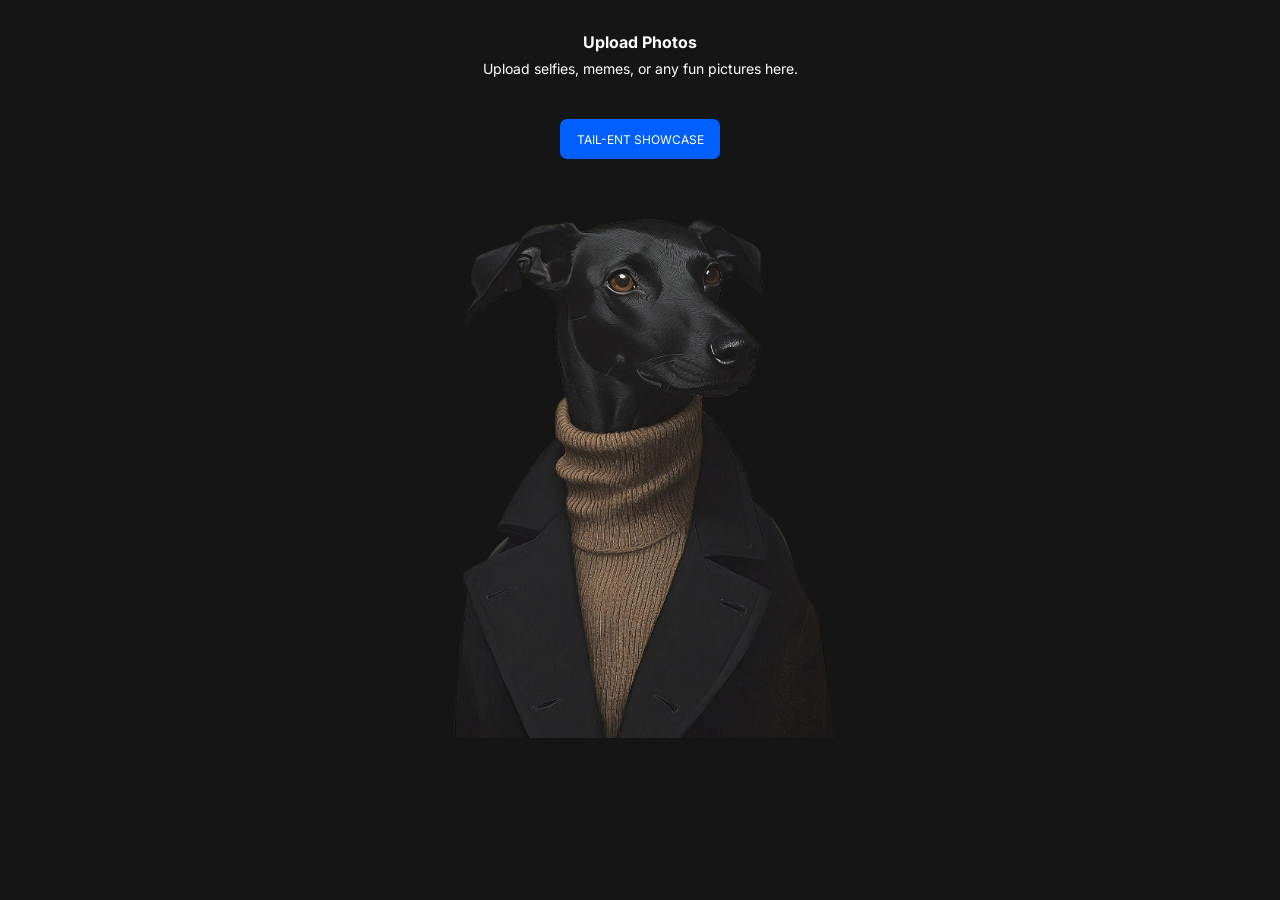
==== static/index.html @ 909b75ee "Update image uploader" ====
<!DOCTYPE html>
<html lang="en">
<head>
    <meta charset="UTF-8">
    <meta name="viewport" content="width=device-width, initial-scale=1.0">
    <title>image-hosting</title>
    <link rel="stylesheet" href="image-uploader/css/reset.css">
    <link rel="preconnect" href="https://fonts.googleapis.com">
    <link rel="preconnect" href="https://fonts.gstatic.com" crossorigin>
    <link
        href="https://fonts.googleapis.com/css2?family=Inter:ital,opsz,wght@0,14..32,100..900;1,14..32,100..900&display=swap"
        rel="stylesheet">
    <link rel="stylesheet" href="image-uploader/css/style.css">
</head>

<body>
    <header>
        <div class="header">
            <h1 class="header__title">Upload Photos</h1>
            <p class="header__text">Upload selfies, memes, or any fun pictures here.</p>
        </div>
        <div class="header__button">
            <button class="header__button-btn">Tail-ent Showcase</button>
        </div>
    </header>
    <main>
        <div class="hero">
            <div class="hero__img">
                <img class="img" src="image-uploader/img/Nord.png" alt="Nord">
            </div>
            <div class="hero__img">
                <img class="img" src="image-uploader/img/Cat.png" alt="Cat">
            </div>
            <div class="hero__img">
                <img class="img" src="image-uploader/img/Griz.png" alt="Griz">
            </div>
            <div class="hero__img">
                <img class="img" src="image-uploader/img/Zero.png" alt="Zero">
            </div>
            <div class="hero__img">
                <img class="img" src="image-uploader/img/Eric.png" alt="Eric">
            </div>
        </div>
    </main>
</body>
<script src="image-uploader/js/index.js"></script>

</html>
---- static/image-uploader/css/style.css ----
body {
    background-color: #F2F5FF;
    font-family: "Inter", sans-serif;
    color: rgb(255, 255, 255);
}
/* Header */
.header {
    display: flex;
    flex-direction: column;
    align-items: center;
    padding-top: 30px;
}
.header__title {
    text-align: center;
    font-size: 16px;
    width: 700px;
}
.header__text {
    padding-top: 4px;
    font-size: 14px;
}
/* button */
.header__button {
    display: flex;
    justify-content: center;
    padding-top: 40px;
}
.header__button-btn {
    position: absolute;
    text-transform: uppercase;
    padding: 12px 16px;
    font-size: 12px;
    background-color: rgb(0, 96, 255);
    color: rgb(255, 255, 255);
    width: 160px;
    height: 40px;
    border: none;
    border-radius: 7px;
}

/* hero__img */
.hero {
    display: flex;
    justify-content: center;
    margin-top: 60px;
}

.hero__img {
    display: none;
}

.hero__img.is-visible {
    display: block;
}

.img {
    width: 426px;
    height: 559px;
    object-fit: cover;
}

/* upload */
.upload__intro {
    display: flex;
    flex-direction: column;
    align-items: center;
    padding-top: 30px;
    text-align: center;
    color: black;
}

.upload__title {
    font-size: 16px;
    width: 700px;

}

.upload__description {
    font-size: 14px;
    width: 400px;
}

/* upload-tabs */
.upload__tabs {
    display: flex;
    justify-content: center;
    align-items: center;
    gap: 15px;
    padding-top: 50px;

}

.upload__tab {
    all: unset;
    font-size: 20px;
    font-weight: bold;
    color: rgb(173, 192, 248); /* Неактивный цвет по умолчанию */
}

.upload__tab--active {
    color: rgb(0, 96, 255); /* Активный цвет */
}

.upload__tab:hover {
    color: rgb(105, 141, 250);
}

.upload__tab:hover {
    color: rgb(105, 141, 250);
}

/* upload-form */
.upload__form {
    display: flex;
    flex-direction: column;
    align-items: center;
    padding-top: 50px;
}

.upload__dropzone {
    border: 2px dashed rgb(0, 96, 255);
    border-radius: 12px;
    width: 540px;
    height: 233px;
    text-align: center;
}

.upload__icon {
    display: flex;
    justify-content: center;
    align-items: center;
    padding-top: 33px;
}

.upload__promt {
    padding-top: 24px;
    color: rgb(11, 11, 11);
}

.upload__info {
    padding-top: 12px;
    font-size: 14px;
    color: rgb(173, 192, 248);
}

/* upload-button */
.upload__button {
    padding-top: 30px;
    padding-bottom: 50px;
}

.upload__button-btn {
    display: inline-block;
    text-align: center;
    cursor: pointer;
    color: rgb(255, 255, 255);
    width: 540px;
    height: 40px;
    border-radius: 7px;
    background-color: rgb(0, 96, 255);
    padding-top: 7px;
    border: none;
}

/* upload-current */
.upload__container {
    display: flex;
    flex-direction: column;
    align-items: center;
    margin-bottom: 159px;
}

.upload__group {
    display: flex;
    flex-direction: column;
    width: 540px;
}

.upload__title-current {
    color: black;
    padding-bottom: 10px;
    font-size: 16px;
    text-align: left;
}

/* input + button */
.upload__label {
    display: flex;
    align-items: center;
    justify-content: space-between;
    width: 100%;
    height: 62px;
    border: 1px solid rgb(0, 96, 255);
    border-radius: 12px;
    padding: 0 16px;
    box-sizing: border-box;
    background-color: white;
}

.upload__input {
    flex-grow: 1;
    border: none;
    outline: none;
    font-size: 14px;
    background-color: transparent;
    color: black;

}

.upload__copy {
    width: 60px;
    height: 30px;
    border-radius: 12px;
    border: none;
    background-color: rgb(0, 96, 255);
    color: white;
    font-size: 12px;
    cursor: pointer;
}


/* Container for the entire table */
.file-list-container {
    max-width: 800px;
    margin: 0 auto;
    padding: 20px;
    border-radius: 8px;
    margin-bottom: 292px;
}

/* Common style for a row (both header and list item) */
.file-list-header,
.file-list-item {
    display: flex;
    justify-content: space-between;
    align-items: center;
    padding: 10px 0;
    border-bottom: 1px solid #eef0f5;
}

/* Remove border from the last item */
.file-list-item:last-child {
    border-bottom: none;
}

/* List header */
.file-list-header {
    color: #8a96b1;
    font-size: 14px;
    font-weight: 500;
}

/* Styles for columns */
.file-col {
    display: flex;
    align-items: center;
}

.file-col-name {
    flex-basis: 35%;
}

.file-col-url {
    flex-basis: 50%;
    color: #555;
    font-size: 14px;
}

.file-col-delete {
    flex-basis: 10%;
    justify-content: center;
}

/* File icon */
.file-icon {
    color: #0060ff;
    margin-right: 15px;
    font-size: 20px;
}

.delete-img {
    width: 32px;
    height: 32px;
}

/* File name */
.file-name {
    color: #333;
    font-weight: 500;
    max-width: 200px;
    white-space: nowrap;
    overflow: hidden;
    text-overflow: ellipsis;
}

/* Delete button */
.delete-btn {
    background: transparent;
    /* REMOVE THE BACKGROUND, MAKE IT TRANSPARENT */
    border: none;
    border-radius: 50%;
    cursor: pointer;
    display: flex;
    align-items: center;
    justify-content: center;
    padding: 0;
    transition: opacity 0.2s ease;
    /* Add a smooth transition for hover effect */
}

/* Hover effect */
.delete-btn:hover {
    background: transparent;
    /* REMOVE BACKGROUND ON HOVER */
    opacity: 0.7;
    /* Make the icon semi-transparent for user feedback */
}
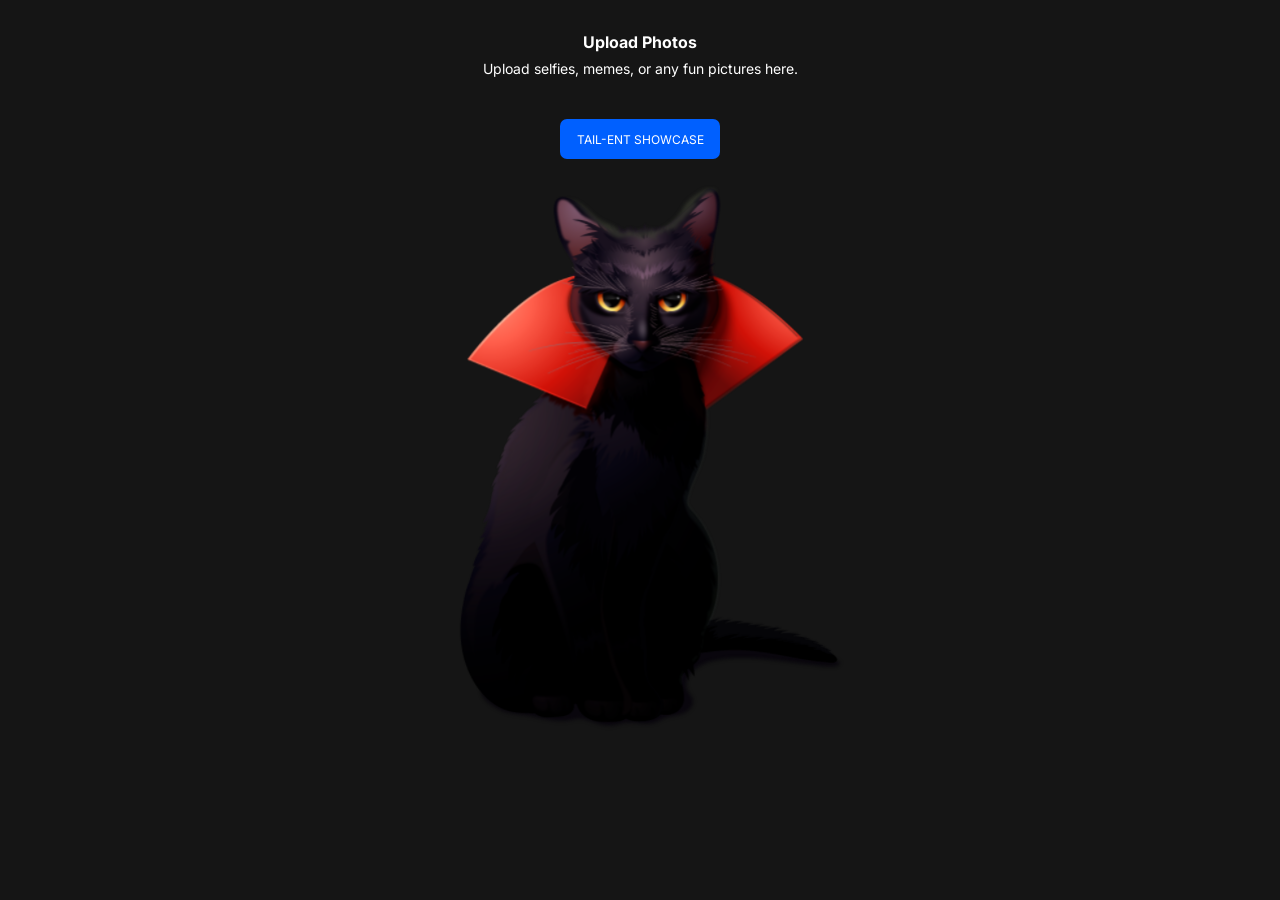
==== commit 5c483577: "design and files JS" ====
--- a/static/index.html
+++ b/static/index.html
@@ -7,6 +7,7 @@
     <link rel="stylesheet" href="image-uploader/css/reset.css">
     <link rel="preconnect" href="https://fonts.googleapis.com">
     <link rel="preconnect" href="https://fonts.gstatic.com" crossorigin>
+    <link rel="icon" type="image/svg+xml" href="data:image/svg+xml,<svg xmlns='http://www.w3.org/2000/svg' viewBox='0 0 32 32'><rect width='32' height='32' rx='8' fill='%234f46e5'/><path d='M6 23l6-6 4 4 6-8 4 10H6z' fill='%2393c5fd'/><circle cx='11' cy='11' r='3' fill='%23fef08a'/></svg>">
     <link
         href="https://fonts.googleapis.com/css2?family=Inter:ital,opsz,wght@0,14..32,100..900;1,14..32,100..900&display=swap"
         rel="stylesheet">
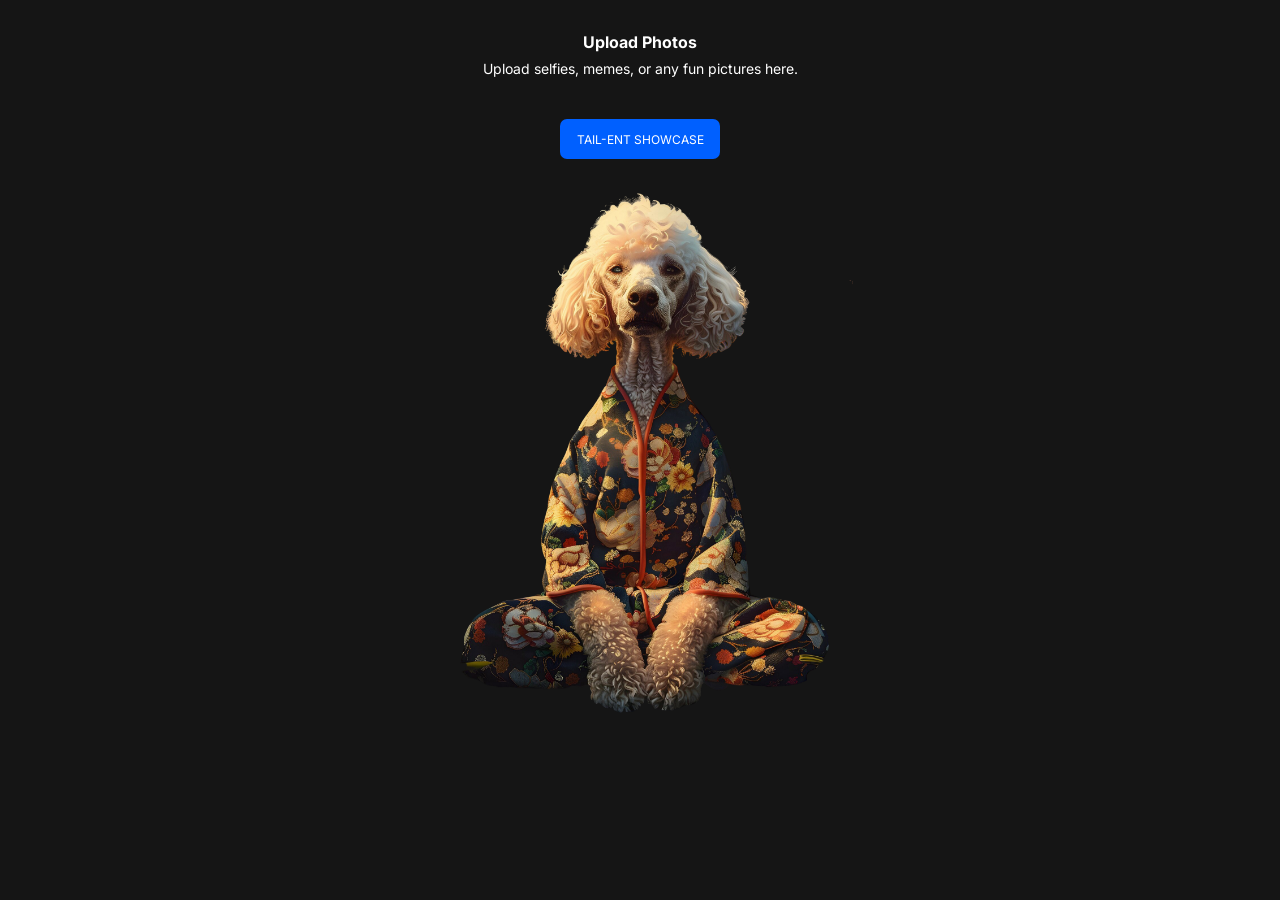
==== commit dcb8e33a: "update JS files" ====
--- a/static/index.html
+++ b/static/index.html
@@ -13,7 +13,6 @@
         rel="stylesheet">
     <link rel="stylesheet" href="image-uploader/css/style.css">
 </head>
-
 <body>
     <header>
         <div class="header">
